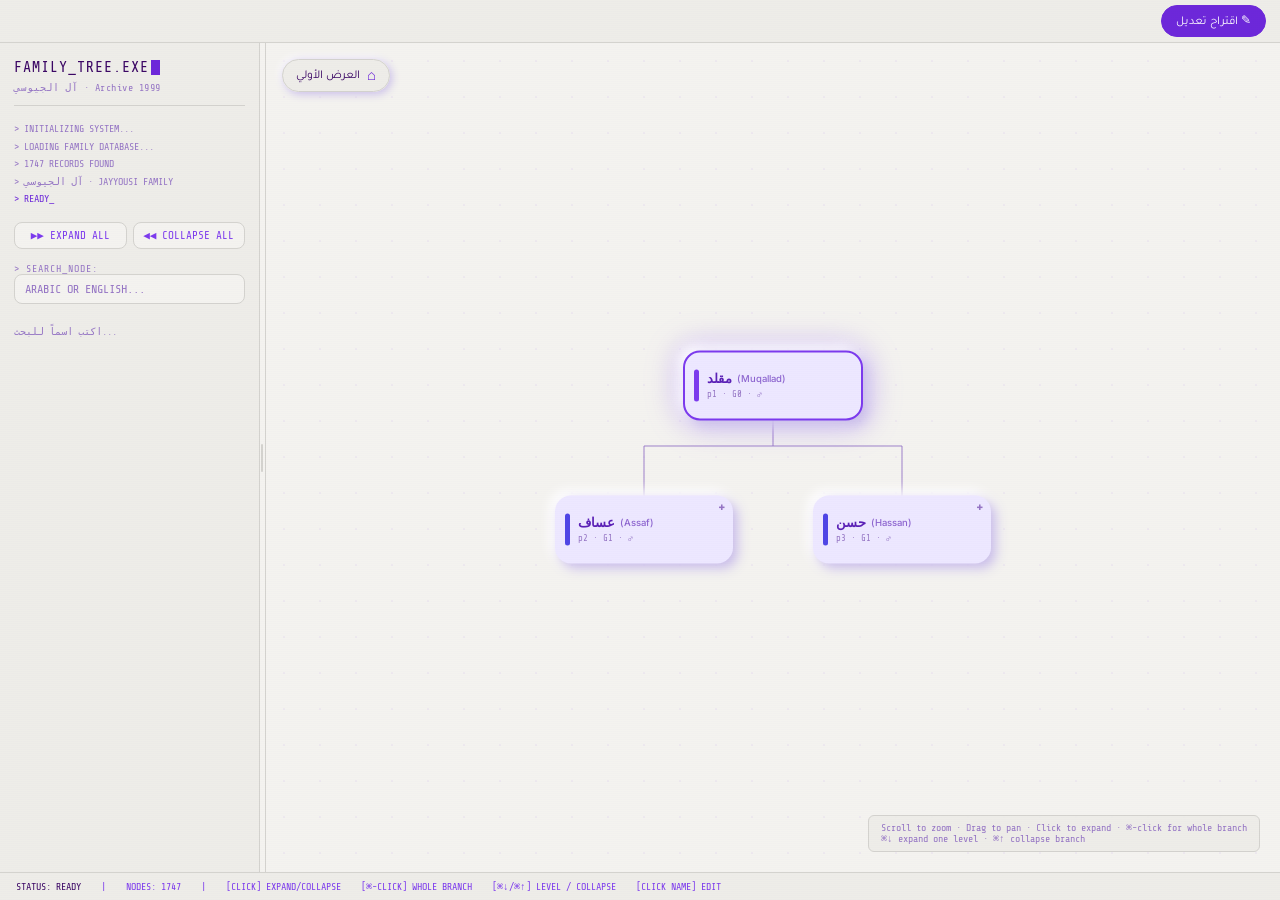
==== index.html @ 9cf98ed7 "proposals reviewer review" ====
<!DOCTYPE html>
<html lang="ar" dir="rtl">
<head>
  <meta charset="UTF-8" />
  <meta name="viewport" content="width=device-width, initial-scale=1.0" />
  <title>شجرة العائلة · آل الجيوسي</title>
  <link rel="preconnect" href="https://fonts.googleapis.com" />
  <link rel="preconnect" href="https://fonts.gstatic.com" crossorigin />
  <link href="https://fonts.googleapis.com/css2?family=Share+Tech+Mono&family=Inter:wght@400;500;600&family=Tajawal:wght@400;500;700&display=swap" rel="stylesheet" />

  <!-- PUBLIC VIEW. Ships the editing UI (edit.js) so visitors can suggest
       changes, but deliberately NOT github.js, auth.js, publish.js or the
       theme pickers. There is no credential on this page, so the worst a
       visitor can do to the published site is ask: edits live in their own
       browser and a proposal is a row in a review queue. Git is still the
       only way anything becomes real. -->
  <link rel="stylesheet" href="assets/css/tokens.css" />
  <link rel="stylesheet" href="assets/css/base.css" />
  <link rel="stylesheet" href="assets/css/propose.css" />
</head>
<body>
<div id="app">
    <div id="main-area">

      <!-- Sidebar -->
      <div id="sidebar">
        <div id="sidebar-header">
          <div id="sidebar-title">FAMILY_TREE.EXE<span class="blink-cursor"></span></div>
          <div id="sidebar-subtitle">آل الجيوسي · Archive 1999</div>
        </div>

        <div id="boot-seq">
          <div>&gt; INITIALIZING SYSTEM...</div>
          <div>&gt; LOADING FAMILY DATABASE...</div>
          <div>&gt; 1747 RECORDS FOUND</div>
          <div>&gt; آل الجيوسي · JAYYOUSI FAMILY</div>
          <div class="line-ready">&gt; READY_</div>
        </div>

        <div id="sidebar-actions">
          <button class="action-btn" id="btn-expand-all">▶▶ EXPAND ALL</button>
          <button class="action-btn" id="btn-collapse-all">◀◀ COLLAPSE ALL</button>
        </div>

        <div id="sidebar-search-section">
          <div id="search-label">&gt; SEARCH_NODE:</div>
          <input type="text" id="search-input" placeholder="ARABIC OR ENGLISH..." dir="auto" autocomplete="off" />
        </div>

        <div id="search-results">
          <div id="results-label">&gt; INDEX</div>
        </div>
      </div>

      <!-- Main Canvas -->
      <div id="canvas-container">
        <svg id="tree-svg"></svg>

        <!-- Floats on the canvas rather than living in #sidebar-actions,
             because on mobile the sidebar is a collapsed sheet and anything
             inside it needs two taps to reach. -->
        <button id="btn-reset-view" title="العودة إلى العرض الأولي · reset to the opening view">
          <span id="reset-glyph">⌂</span><span id="reset-label">العرض الأولي</span>
        </button>

        <div class="canvas-hint">Scroll to zoom · Drag to pan · Click to expand · ⌘-click for whole branch<br>⌘↓ expand one level · ⌘↑ collapse branch</div>
      </div>

    </div>

    <!-- Status bar. Everything from the 4th span on is pointer/keyboard advice
         and is hidden under the mobile breakpoint. -->
    <div id="status-bar">
      <span class="s-bright">STATUS: READY</span>
      <span>|</span>
      <span id="status-nodes">NODES: —</span>
      <span>|</span>
      <span>[CLICK] EXPAND/COLLAPSE</span>
      <span>[⌘-CLICK] WHOLE BRANCH</span>
      <span>[⌘↓/⌘↑] LEVEL / COLLAPSE</span>
      <span>[CLICK NAME] EDIT</span>
    </div>
  </div>

  <!-- Node Panel. The add button only exists in propose mode (CSS-hidden
       otherwise) — the page opens read-only. -->
  <div id="node-panel">
    <span id="panel-name"></span>
    <div id="panel-divider"></div>
    <button class="panel-btn propose-only" id="btn-add-relative">إضافة قريب</button>
    <button class="panel-btn propose-only" id="btn-delete-person">حذف ✕</button>
    <button class="panel-btn" id="btn-expand-level">مستوى واحد</button>
    <button class="panel-btn" id="btn-expand-subtree">توسيع الفرع</button>
    <button class="panel-btn" id="btn-close-panel" aria-label="إغلاق">✕</button>
  </div>

  <!-- Add Relative Modal. Shared with admin.html; here it only ever writes to
       this browser's own draft. -->
  <div id="modal-overlay">
    <div id="modal">
      <div id="modal-title">
        <span>إضافة قريب</span>
        <button id="btn-close-modal">✕</button>
      </div>

      <div class="modal-field">
        <label class="modal-label" for="modal-relation">العلاقة</label>
        <select id="modal-relation" class="modal-select">
          <option value="son">ابن</option>
          <option value="daughter">ابنة · عقدة نهائية</option>
          <option value="wife">زوجة · عقدة نهائية</option>
          <option value="father">أب</option>
        </select>
      </div>

      <div class="modal-field">
        <label class="modal-label" for="modal-name">الاسم</label>
        <input type="text" id="modal-name" class="modal-input" dir="auto" placeholder="أدخل الاسم / Enter name..." />
      </div>

      <div class="modal-field" id="modal-terminal-hint">
        البنت والزوجة عقدتان نهائيتان: لا يمكن إضافة أحد إليهما لاحقاً.
      </div>

      <!-- Gender follows from the relation, so there is nothing to pick. Kept in
           the DOM but hidden, so any code still querying it keeps working. -->
      <div class="modal-field" id="modal-gender-field" style="display:none">
        <label class="modal-label">الجنس</label>
        <div class="modal-radio-group">
          <label class="modal-radio-label">
            <input type="radio" name="modal-gender" value="male" checked />
            <span>ذكر</span>
          </label>
          <label class="modal-radio-label">
            <input type="radio" name="modal-gender" value="female" />
            <span>أنثى</span>
          </label>
        </div>
      </div>

      <button id="btn-save-relative">حفظ</button>
    </div>
  </div>

  <!-- Propose bar. The toggle is always visible; the rest appears with mode. -->
  <div id="propose-bar">
    <button id="propose-toggle">✎ اقتراح تعديل</button>
    <span class="propose-only" id="propose-who">من أنت؟</span>
    <span class="propose-only" id="propose-state"></span>
    <button class="propose-only pb-btn" id="btn-propose-undo" disabled>&#8630;</button>
    <button class="propose-only pb-btn" id="btn-propose-send" disabled>إرسال للمراجعة ↑</button>
    <span class="propose-only pb-note">تعديلاتك تظهر لك فقط حتى تُعتمد</span>
    <!-- Deliberately NOT .propose-only: checking where your suggestions stand
         should not require entering edit mode. Shown once anything was sent. -->
    <button id="btn-my-proposals" hidden>اقتراحاتي <span id="mine-badge"></span></button>
  </div>

  <!-- The proposer's own proposals: what was sent, where it stands, and a way to
       ask for one to be dropped. Withdrawing is a REQUEST — the table has no
       delete policy for the publishable key, so nothing here can remove a row. -->
  <div id="mine-drawer">
    <div id="mine-header">
      <span id="mine-title">اقتراحاتي</span>
      <button id="mine-refresh" class="mine-btn ghost">تحديث</button>
      <button id="mine-close" class="mine-btn ghost">✕</button>
    </div>
    <div id="mine-status"></div>
    <div id="mine-list"></div>
  </div>

  <!-- "Who are you?" — claims a node as this visitor's identity, so proposals
       carry a name. Honour system; see propose.js. -->
  <div id="who-modal-overlay">
    <div id="who-modal">
      <div id="who-title">من أنت في الشجرة؟</div>
      <div id="who-help">ابحث عن اسمك. اقتراحاتك سترسل باسمك.</div>
      <input type="text" id="who-search" dir="auto" placeholder="اسمك · your name" autocomplete="off" />
      <div id="who-results"></div>
      <button id="who-cancel" class="pb-btn ghost">لاحقاً</button>
    </div>
  </div>

  <!-- Send — review the batch and add a note before submitting. -->
  <div id="send-modal-overlay">
    <div id="send-modal">
      <div id="send-title">إرسال الاقتراح</div>
      <div id="send-from-row">من: <span id="send-from"></span></div>
      <div id="send-list"></div>
      <label class="modal-label" for="send-note">ملاحظة (اختياري)</label>
      <textarea id="send-note" rows="3" dir="auto"
        placeholder="مثال: والده هو محمود وليس حسن · or: فاطمة is a woman, not a man"></textarea>
      <div id="send-error"></div>
      <div id="send-actions">
        <button id="send-submit">إرسال</button>
        <button id="send-cancel" class="ghost">إلغاء</button>
      </div>
    </div>
  </div>

  <script src="assets/vendor/d3.min.js"></script>
  <script src="data/names.js"></script>
  <script src="data/family.js"></script>
  <script src="data/theme.js"></script>
  <script src="assets/js/theme.js"></script>
  <script src="assets/js/sidebar-resize.js"></script>

  <script src="assets/js/core/state.js"></script>
  <script src="assets/js/core/layout.js"></script>
  <script src="assets/js/core/links.js"></script>
  <script src="assets/js/core/render.js"></script>
  <script src="assets/js/core/interactions.js"></script>
  <script src="assets/js/core/search.js"></script>

  <script src="assets/js/supabase.js"></script>
  <script src="assets/js/proposal-status.js"></script>
  <script src="assets/js/changelog.js"></script>
  <script src="assets/js/edit.js"></script>
  <script src="assets/js/propose.js"></script>
  <script src="assets/js/propose-ui.js"></script>

  <script src="assets/js/viewer.js"></script>
</body>
</html>
---- assets/css/tokens.css ----
/* ============================================================================
   tokens.css — Design tokens. theme.js overwrites the themeable ones at runtime.
============================================================================ */

:root {
      --bg:              #f4f3ef;
      --node-bg:         #ede8ff;
      /* published-theme surface, overwritten at runtime by theme.js */
      --node-fill:       #ede8ff;
      --font-color:      #5b21b6;
      --line-color:      #9575c4;
      --marriage-color:  #b45309;
      --line-width:      1.5;
      --shadow-dark:     #c8bce8;
      --shadow-light:    #ffffff;
      --accent:          #6d28d9;
      --accent-mid:      #7c3aed;
      --accent-dim:      #9575c4;
      --accent-deep:     #3b0764;
      --sidebar-bg:      #eeede8;
      --sidebar-border:  #d4d3ce;
      --text-name:       #5b21b6;
      --modal-overlay:   rgba(59, 7, 100, 0.35);
      --mono:            'Share Tech Mono', 'Courier New', monospace;
      --sans:            'Inter', sans-serif;
      --arabic:          'Tajawal', sans-serif;
      --radius:          8px;
      --transition:      0.2s ease;
    }
---- assets/css/base.css ----
/* ============================================================================
   base.css — Shell, sidebar, canvas, panel, modal. Shared by both views.
============================================================================ */

*, *::before, *::after {
      box-sizing: border-box;
      margin: 0;
      padding: 0;
    }

:root {
      --bg:              #f4f3ef;
      --node-bg:         #ede8ff;
      --shadow-dark:     #c8bce8;
      --shadow-light:    #ffffff;
      --accent:          #6d28d9;
      --accent-mid:      #7c3aed;
      --accent-dim:      #9575c4;
      --accent-deep:     #3b0764;
      --sidebar-bg:      #eeede8;
      --sidebar-border:  #d4d3ce;
      --text-name:       #5b21b6;
      --modal-overlay:   rgba(59, 7, 100, 0.35);
      --mono:            'Share Tech Mono', 'Courier New', monospace;
      --sans:            'Inter', sans-serif;
      --arabic:          'Tajawal', sans-serif;
      --radius:          8px;
      --transition:      0.2s ease;
    }

html, body {
      width: 100%;
      height: 100%;
      overflow: hidden;
      background: var(--bg);
      font-family: var(--mono);
    }

/* Subtle scanlines */
    body::before {
      content: '';
      position: fixed;
      inset: 0;
      background: repeating-linear-gradient(
        to bottom,
        transparent 0px,
        transparent 1px,
        rgba(109, 40, 217, 0.012) 1px,
        rgba(109, 40, 217, 0.012) 2px
      );
      pointer-events: none;
      z-index: 9999;
    }

/* ---- LAYOUT ---- */
    #app {
      display: flex;
      flex-direction: column;
      width: 100%;
      height: 100%;
      direction: ltr;
    }

#main-area {
      display: flex;
      flex: 1;
      overflow: hidden;
    }

/* ---- SIDEBAR ---- */
    #sidebar {
      /* Width is a variable so the drag handle (and a saved preference) can
         change it without touching layout rules. */
      width: var(--sidebar-w, 260px);
      min-width: 0;
      flex-shrink: 0;
      height: 100%;
      background: var(--sidebar-bg);
      border-right: 1px solid var(--sidebar-border);
      display: flex;
      flex-direction: column;
      padding: 16px 14px;
      gap: 14px;
      overflow-y: auto;
      z-index: 10;
    }

#sidebar-header {
      border-bottom: 1px solid var(--sidebar-border);
      padding-bottom: 12px;
    }

#sidebar-title {
      font-family: var(--mono);
      font-size: 15px;
      font-weight: 400;
      color: var(--accent-deep);
      letter-spacing: 1px;
      display: flex;
      align-items: center;
    }

.blink-cursor {
      display: inline-block;
      width: 9px;
      height: 15px;
      background: var(--accent);
      margin-left: 2px;
      vertical-align: middle;
      animation: blink 1s step-end infinite;
    }

@keyframes blink {
  0%, 100% { opacity: 1; }
  50%      { opacity: 0; }
}

#sidebar-subtitle {
      font-family: var(--mono);
      font-size: 10px;
      color: var(--accent-dim);
      margin-top: 6px;
      letter-spacing: 0.5px;
    }

/* Boot sequence */
    #boot-seq {
      font-size: 10px;
      color: var(--accent-dim);
      line-height: 1.75;
    }

#boot-seq .line-ready {
      color: var(--accent);
    }

/* ---- SIDEBAR ACTIONS ---- */
    #sidebar-actions {
      display: flex;
      gap: 6px;
    }

.action-btn {
      flex: 1;
      padding: 6px 8px;
      background: var(--bg);
      border: 1px solid var(--sidebar-border);
      border-radius: var(--radius);
      font-family: var(--mono);
      font-size: 11px;
      color: var(--accent-mid);
      cursor: pointer;
      transition: background var(--transition), color var(--transition);
      white-space: nowrap;
    }

.action-btn:hover {
      background: var(--node-bg);
      color: var(--accent-deep);
    }

.action-btn:active {
      transform: translateY(1px);
    }

#search-label {
      font-size: 10px;
      color: var(--accent-dim);
      letter-spacing: 1px;
    }

#search-input {
      width: 100%;
      padding: 7px 10px;
      background: var(--bg);
      border: 1px solid var(--sidebar-border);
      border-radius: var(--radius);
      font-family: var(--mono);
      font-size: 12px;
      color: var(--accent-deep);
      outline: none;
      caret-color: var(--accent);
      transition: border-color var(--transition), box-shadow var(--transition);
    }

#search-input:focus {
      border-color: var(--accent);
      box-shadow: 0 0 0 3px rgba(109, 40, 217, 0.15);
    }

#search-input::placeholder {
      color: var(--accent-dim);
    }

/* Search results / member list */
    #search-results {
      flex: 1;
      overflow-y: auto;
    }

#search-results::-webkit-scrollbar { width: 3px; }

#search-results::-webkit-scrollbar-track { background: transparent; }

#search-results::-webkit-scrollbar-thumb { background: var(--sidebar-border); border-radius: 2px; }

#results-label {
      font-size: 10px;
      color: var(--accent-dim);
      letter-spacing: 1px;
      margin-bottom: 6px;
    }

.search-result-item {
      padding: 4px 2px;
      font-family: var(--mono);
      font-size: 11px;
      color: var(--accent-mid);
      cursor: pointer;
      display: flex;
      flex-direction: column;
      gap: 1px;
      transition: color var(--transition);
    }

.result-main {
      display: flex;
      align-items: center;
      gap: 6px;
    }

/* Ancestor chain, only rendered when a name is ambiguous among the hits. */
    .result-chain {
      margin-left: 38px;
      font-size: 9.5px;
      line-height: 1.35;
      color: var(--accent-dim);
      direction: ltr;
      unicode-bidi: isolate;
      overflow-wrap: anywhere;
    }

.search-result-item:hover .result-chain {
      color: var(--accent-mid);
    }

.search-result-item:hover {
      color: var(--accent-deep);
    }

.result-gen {
      font-size: 10px;
      color: var(--accent-dim);
      width: 32px;
      flex-shrink: 0;
    }

.result-dot {
      display: none;
    }

.search-empty {
      font-family: var(--mono);
      font-size: 10px;
      color: var(--accent-dim);
      padding: 8px 0;
    }

/* ---- CANVAS ---- */
    #canvas-container {
      flex: 1;
      height: 100%;
      position: relative;
      overflow: hidden;
      background: var(--bg);
    }

/* Dot grid overlay */
    #canvas-container::after {
      content: '';
      position: absolute;
      inset: 0;
      background-image: radial-gradient(rgba(109, 40, 217, 0.05) 1px, transparent 1px);
      background-size: 36px 36px;
      pointer-events: none;
      z-index: 0;
    }

#tree-svg {
      width: 100%;
      height: 100%;
      cursor: grab;
      position: relative;
      z-index: 1;
    }

#tree-svg:active {
      cursor: grabbing;
    }

/* ---- SVG NODE STYLES ---- */
    .node-group {
      cursor: pointer;
    }

.node-rect {
      filter:
        drop-shadow(5px 5px 6px #c8bce8)
        drop-shadow(-5px -5px 6px #ffffff);
      transition: filter 0.2s ease;
    }

.node-group:hover .node-rect {
      filter:
        drop-shadow(5px 5px 6px #c8bce8)
        drop-shadow(-5px -5px 6px #ffffff)
        drop-shadow(0 0 10px rgba(139, 92, 246, 0.3));
    }

.node-text {
      pointer-events: all;
      cursor: text;
      font-family: var(--sans);
      font-size: 13px;
      font-weight: 600;
      fill: #5b21b6;
      text-anchor: start;
      dominant-baseline: middle;
      /* LTR box with each script isolated, so the Arabic name and the English
         gloss keep a fixed left-to-right order instead of the bidi algorithm
         reordering them based on the first strong character. */
      direction: ltr;
      unicode-bidi: isolate;
    }

.node-text-ar {
      unicode-bidi: isolate;
    }

.node-text-en {
      unicode-bidi: isolate;
      font-size: 9.5px;
      font-weight: 500;
      fill-opacity: 0.66;
    }

.result-en {
      font-size: 10px;
      opacity: 0.6;
      unicode-bidi: isolate;
    }

.node-gender-icon {
      pointer-events: none;
      font-size: 11px;
      fill: rgba(109, 40, 217, 0.4);
      text-anchor: middle;
    }

.expand-indicator {
      pointer-events: none;
    }

.link-line {
      fill: none;
      stroke-width: 1.5;
      opacity: 0.65;
    }

/* Logged-in user ring */
    .node-logged-in .node-rect {
      stroke: #7c3aed !important;
      stroke-width: 2px !important;
      filter:
        drop-shadow(5px 5px 6px #c8bce8)
        drop-shadow(-5px -5px 6px #ffffff)
        drop-shadow(0 0 14px rgba(139, 92, 246, 0.4)) !important;
    }

@keyframes pulse-highlight {
  0%   { stroke: #7c3aed; stroke-width: 2px; filter: drop-shadow(0 0 8px rgba(139,92,246,0.6)); }
  50%  { stroke: #a78bfa; stroke-width: 3px; filter: drop-shadow(0 0 16px rgba(139,92,246,0.8)); }
  100% { stroke: #7c3aed; stroke-width: 2px; filter: drop-shadow(0 0 8px rgba(139,92,246,0.6)); }
}

.node-highlighted .node-rect {
      animation: pulse-highlight 1s ease-in-out 3;
    }

/* Ancestor path highlight — amber glow */
    .node-on-path .node-rect {
      stroke: #f59e0b !important;
      stroke-width: 2px !important;
      filter:
        drop-shadow(5px 5px 6px #c8bce8)
        drop-shadow(-5px -5px 6px #ffffff)
        drop-shadow(0 0 12px rgba(245, 158, 11, 0.45)) !important;
    }

/* Selected node — brighter amber, stronger glow */
    .node-selected .node-rect {
      stroke: #f59e0b !important;
      stroke-width: 2.5px !important;
      filter:
        drop-shadow(5px 5px 6px #c8bce8)
        drop-shadow(-5px -5px 6px #ffffff)
        drop-shadow(0 0 20px rgba(245, 158, 11, 0.7)) !important;
    }

/* ---- NODE PANEL ---- */
    #node-panel {
      position: fixed;
      bottom: 24px;
      left: 50%;
      transform: translateX(-50%) translateY(100px);
      background: var(--sidebar-bg);
      color: var(--accent-deep);
      border: 1px solid var(--sidebar-border);
      border-radius: 14px;
      padding: 12px 18px;
      display: flex;
      align-items: center;
      gap: 12px;
      box-shadow: 5px 5px 12px var(--shadow-dark), -5px -5px 12px var(--shadow-light);
      z-index: 100;
      transition: transform 0.3s cubic-bezier(0.34, 1.56, 0.64, 1), opacity 0.3s ease;
      opacity: 0;
      pointer-events: none;
      direction: rtl;
    }

#node-panel.visible {
      transform: translateX(-50%) translateY(0);
      opacity: 1;
      pointer-events: all;
    }

#panel-name {
      font-family: var(--sans);
      font-size: 14px;
      font-weight: 600;
      color: var(--accent-deep);
      min-width: 80px;
    }

#panel-divider {
      width: 1px;
      height: 24px;
      background: var(--sidebar-border);
    }

.panel-btn {
      padding: 7px 14px;
      border-radius: var(--radius);
      border: 1px solid var(--sidebar-border);
      cursor: pointer;
      font-family: var(--arabic);
      font-size: 13px;
      font-weight: 500;
      transition: background var(--transition), transform var(--transition);
      white-space: nowrap;
      background: var(--bg);
      color: var(--accent-deep);
    }

.panel-btn:hover { transform: translateY(-1px); background: var(--node-bg); }

.panel-btn:active { transform: translateY(0); }

#btn-add-relative {
      background: var(--accent);
      color: #fff;
      border-color: var(--accent);
    }

#btn-add-relative:hover:not(:disabled) { background: var(--accent-mid); }

#btn-close-panel {
      background: transparent;
      color: var(--accent-dim);
      padding: 5px 9px;
      font-size: 16px;
      line-height: 1;
      border-color: transparent;
    }

#btn-close-panel:hover { color: var(--accent-deep); }

/* Terminal nodes (women) cannot be extended, so the action is disabled
       rather than hidden — hiding it makes the panel jump around. */
    .panel-btn:disabled {
      opacity: 0.4;
      cursor: not-allowed;
    }

.panel-btn:disabled:hover {
      transform: none;
      /* Was var(--accent-dim) — MORE saturated than the resting --bg, so a tap
         on a disabled button (عقدة نهائية on a woman is the common case) left it
         stuck mid-purple on touch. This rule is (0,3,0) and outranks the
         @media (hover:none) guard at (0,2,0), so the guard could not undo it. */
      background: var(--bg);
    }

#modal-terminal-hint {
      font-family: var(--arabic);
      font-size: 11.5px;
      line-height: 1.7;
      color: var(--accent-dim);
      background: var(--node-bg);
      border: 1px solid var(--sidebar-border);
      border-radius: var(--radius);
      padding: 7px 10px;
    }

/* ---- MODAL ---- */
    #modal-overlay {
      position: fixed;
      inset: 0;
      background: var(--modal-overlay);
      backdrop-filter: blur(4px);
      -webkit-backdrop-filter: blur(4px);
      /* Above #propose-bar and #publish-bar, both z-index 300. At 200 they
         painted over the scrim and stayed clickable, so a visitor could hit
         "send for review" and an admin every publish/commit/discard control
         while this dialog was open. The who/send/token overlays are already
         400; only this shared one was missed. Raising a child would not work —
         backdrop-filter makes this an atomic stacking context. */
      z-index: 400;
      display: flex;
      align-items: center;
      justify-content: center;
      opacity: 0;
      pointer-events: none;
      transition: opacity 0.25s ease;
    }

#modal-overlay.visible {
      opacity: 1;
      pointer-events: all;
    }

#modal {
      background: var(--bg);
      border: 1px solid var(--sidebar-border);
      border-radius: 18px;
      padding: 28px 32px;
      width: 360px;
      max-width: 90vw;
      box-shadow: 8px 8px 20px var(--shadow-dark), -8px -8px 20px var(--shadow-light);
      direction: rtl;
      transform: scale(0.9) translateY(20px);
      transition: transform 0.3s cubic-bezier(0.34, 1.56, 0.64, 1);
    }

#modal-overlay.visible #modal {
      transform: scale(1) translateY(0);
    }

#modal-title {
      font-family: var(--arabic);
      font-size: 17px;
      font-weight: 700;
      color: var(--accent-deep);
      margin-bottom: 20px;
      display: flex;
      align-items: center;
      justify-content: space-between;
    }

#btn-close-modal {
      background: none;
      border: none;
      cursor: pointer;
      color: var(--accent-dim);
      font-size: 18px;
      line-height: 1;
      padding: 4px;
      transition: color var(--transition);
    }

#btn-close-modal:hover { color: var(--accent-deep); }

.modal-field { margin-bottom: 16px; }

.modal-label {
      display: block;
      font-family: var(--arabic);
      font-size: 13px;
      font-weight: 500;
      color: var(--accent-mid);
      margin-bottom: 6px;
    }

.modal-input, .modal-select {
      width: 100%;
      padding: 10px 14px;
      border: 1.5px solid var(--sidebar-border);
      border-radius: var(--radius);
      font-family: var(--arabic);
      font-size: 14px;
      color: var(--accent-deep);
      outline: none;
      background: var(--node-bg);
      direction: rtl;
      transition: border-color var(--transition), box-shadow var(--transition);
    }

.modal-input:focus, .modal-select:focus {
      border-color: var(--accent);
      box-shadow: 0 0 0 3px rgba(109, 40, 217, 0.15);
      background: #fff;
    }

.modal-radio-group {
      display: flex;
      gap: 16px;
    }

.modal-radio-label {
      display: flex;
      align-items: center;
      gap: 8px;
      font-family: var(--arabic);
      font-size: 14px;
      color: var(--accent-deep);
      cursor: pointer;
    }

.modal-radio-label input[type="radio"] {
      accent-color: var(--accent);
      width: 16px;
      height: 16px;
    }

#btn-save-relative {
      width: 100%;
      padding: 12px;
      background: var(--accent);
      color: #fff;
      border: none;
      border-radius: var(--radius);
      font-family: var(--arabic);
      font-size: 15px;
      font-weight: 600;
      cursor: pointer;
      transition: background var(--transition), transform var(--transition);
      margin-top: 8px;
    }

#btn-save-relative:hover { background: var(--accent-mid); transform: translateY(-1px); }

#btn-save-relative:active { transform: translateY(0); }

/* ---- INLINE NAME EDITOR ---- */
    #inline-name-editor {
      position: absolute;
      background: #fff;
      color: var(--accent-deep);
      border: 2px solid var(--accent);
      border-radius: 10px;
      font-family: var(--sans);
      font-size: 13px;
      font-weight: 600;
      text-align: center;
      outline: none;
      padding: 0 8px;
      box-sizing: border-box;
      z-index: 50;
      box-shadow: 0 0 0 3px rgba(109, 40, 217, 0.2);
    }

/* ---- RESET VIEW BUTTON ----
   Top-left of the canvas: clear of .canvas-hint (bottom-right), the node panel
   (bottom-centre) and admin's pickers (right edge and bottom-centre). */
#btn-reset-view {
      position: absolute;
      top: 16px;
      left: 16px;
      z-index: 6;
      display: flex;
      align-items: center;
      gap: 7px;
      padding: 8px 13px;
      background: rgba(238, 237, 232, 0.94);
      border: 1px solid var(--sidebar-border);
      border-radius: 20px;
      font-family: var(--arabic);
      font-size: 12px;
      color: var(--accent-deep);
      cursor: pointer;
      box-shadow: 2px 2px 8px var(--shadow-dark), -2px -2px 8px var(--shadow-light);
      transition: background var(--transition), transform var(--transition);
      direction: rtl;
    }

#btn-reset-view:hover {
      background: var(--node-bg);
      transform: translateY(-1px);
    }

#btn-reset-view:active { transform: translateY(0); }

#reset-glyph {
      font-family: var(--mono);
      font-size: 15px;
      line-height: 1;
      color: var(--accent);
    }

/* ---- CANVAS HINT ---- */
    .canvas-hint {
      position: absolute;
      bottom: 20px;
      right: 20px;
      background: rgba(238, 237, 232, 0.9);
      color: var(--accent-dim);
      padding: 6px 12px;
      border-radius: 6px;
      font-family: var(--mono);
      font-size: 10px;
      pointer-events: none;
      direction: ltr;
      border: 1px solid var(--sidebar-border);
      z-index: 5;
    }

/* ---- STATUS BAR ---- */
    #status-bar {
      height: 28px;
      background: var(--sidebar-bg);
      border-top: 1px solid var(--sidebar-border);
      display: flex;
      align-items: center;
      padding: 0 16px;
      gap: 20px;
      font-family: var(--mono);
      font-size: 10px;
      color: var(--accent-mid);
      flex-shrink: 0;
    }

#status-bar .s-bright { color: var(--accent-deep); }

/* ---- RESPONSIVE ----
   The previous rule collapsed the sidebar to a 56px rail. That looked like an
   icon strip but wasn't: 56px minus 28px padding leaves 28px, two flex:1
   buttons with a 6px gap get 11px each, and each carries 18px of padding and
   border — so no glyph rendered at all, and the blank left rectangle still
   fired EXPAND ALL over 1,746 people. Search was hidden outright, which on a
   1,746-person tree (165 of them named محمد) removed the only way to find
   anyone.

   Instead the sidebar becomes a bottom sheet: a 48px grab bar always visible,
   swiping/tapping it up reveals search and results at full width. */
@media (max-width: 640px) {
  #sidebar {
    position: fixed;
    /* Docked ABOVE the 28px status bar, not over it.
       Both wanted the bottom 28px, and no z-index order satisfies both: lifting
       the status bar (its own fix) hid the grab handle's label and cut its hit
       area from 48px to 20px, below the 44px minimum this file enforces
       everywhere else — and a swipe starting there targeted the bar, so
       touchstart never reached the sheet. Giving the sheet its own 28px offset
       means neither has to win. */
    inset: auto 0 28px 0;
    width: 100% !important;
    min-width: 0 !important;
    height: 62vh;
    /* Only the grab bar peeks above the fold until the sheet is opened. */
    transform: translateY(calc(100% - var(--sheet-peek)));
    transition: transform 0.28s cubic-bezier(0.32, 0.72, 0, 1);
    z-index: 150;
    border-right: none;
    border-top: 1px solid var(--sidebar-border);
    border-radius: 16px 16px 0 0;
    box-shadow: 0 -6px 24px rgba(59, 7, 100, 0.13);
    padding: 0 14px calc(14px + env(safe-area-inset-bottom));
    gap: 10px;
  }

  #sidebar.sheet-open { transform: translateY(0); }

  /* Chrome that costs vertical space and says nothing a phone user needs. */
  #sidebar-header, #boot-seq { display: none; }

  /* The point of the exercise: these stay. */
  #sidebar-search-section, #search-results { display: block; }

  /* 16px is the threshold below which iOS Safari force-zooms the viewport on
     focus and never zooms back out. Everything else here is touch sizing. */
  #search-input { font-size: 16px; padding: 11px 12px; }
  #results-label { font-size: 11px; margin-bottom: 8px; }
  .search-result-item { padding: 11px 6px; font-size: 13px; min-height: 44px; }
  .result-chain { font-size: 11px; margin-left: 34px; }
  .result-gen { font-size: 11px; width: 38px; }

  #sidebar-actions { gap: 8px; flex-wrap: nowrap; }
  .action-btn { padding: 12px 8px; font-size: 12px; min-height: 44px; }

  #sidebar-resizer { display: none; }

  /* The canvas keeps the full width now; the sheet floats over it. */
  #canvas-container { width: 100%; }

  /* Desktop pointer instructions on a device with no wheel, no drag cursor
     and no ⌘ key. The status bar keeps only the node count.
     :not(.admin-trigger) because [ADMIN] is the 9th span and this rule hid it —
     showAdminModal has no other caller, so admin.html could not be logged into
     on a phone at all. */
  .canvas-hint { display: none; }
  #status-bar { font-size: 11px; gap: 12px; padding: 0 12px; }
  #status-bar span:nth-child(n+4):not(.admin-trigger) { display: none; }

  /* No position or z-index needed: #sidebar is docked 28px up (see its rule
     above), so the bar's own 28px band is nobody else's. Lifting it instead was
     tried and traded the covered bar for a 20px-tall sheet handle. */

  /* 13px force-zooms iOS Safari on focus and never zooms back, and this is the
     primary mobile rename path — edit.js creates it and calls focus()+select().
     Also lifted above #node-panel (100), which sits over the tapped node on a
     phone, so the editor was appearing behind the panel that opened it. */
  #inline-name-editor { font-size: 16px; z-index: 210; }

  /* Reset stays reachable, but as a 44px circular glyph — the label costs
     width that a 375px canvas does not have. */
  #btn-reset-view {
    top: calc(12px + env(safe-area-inset-top));
    left: 12px;
    width: 44px;
    height: 44px;
    padding: 0;
    justify-content: center;
    border-radius: 50%;
  }
  #reset-label { display: none; }
  #reset-glyph { font-size: 19px; }

  /* The panel's base z-index (100) is below the sheet's (150), so an open
     sheet would bury its buttons — including admin's add-relative. Rather
     than float the panel over the search results it would obscure, hide it
     while the sheet is open: the node it describes is behind the sheet
     anyway, and picking a result closes the sheet and brings it back. */
  #node-panel {
    /* Clears the sheet, which itself now sits 28px up for the status bar. */
    bottom: calc(var(--sheet-peek) + 28px + 12px + env(safe-area-inset-bottom));
    max-width: calc(100vw - 20px);
    flex-wrap: wrap;
    justify-content: center;
    row-gap: 8px;
    padding: 10px 14px;
  }
  body.sheet-is-open #node-panel {
    opacity: 0;
    pointer-events: none;
    transform: translateX(-50%) translateY(20px);
  }
  #panel-name { font-size: 15px; min-width: 0; flex: 1 1 100%; text-align: center; }
  #panel-divider { display: none; }
  .panel-btn { padding: 11px 16px; font-size: 14px; min-height: 44px; }
  #btn-close-panel { padding: 9px 13px; min-height: 44px; }

  /* A 360px card on a 375px screen, and in landscape it exceeds the viewport
     with no way to scroll to the save button (body is overflow:hidden). */
  #modal-overlay { align-items: flex-end; }
  #modal {
    width: 100%;
    max-width: 100%;
    border-radius: 18px 18px 0 0;
    padding: 22px 20px calc(22px + env(safe-area-inset-bottom));
    max-height: 88vh;
    overflow-y: auto;
  }
  .modal-input, .modal-select { font-size: 16px; padding: 11px 12px; }
  #btn-save-relative { min-height: 48px; font-size: 16px; }
  #btn-close-modal { min-width: 44px; min-height: 44px; }
}

/* ---- MOBILE SHEET GRAB BAR ----
   Injected by sidebar-resize.js only under the breakpoint, so the desktop DOM
   is unchanged. --sheet-peek is how much of the sheet stays on screen. */
:root { --sheet-peek: 48px; }

#sheet-handle { display: none; }

@media (max-width: 640px) {
  #sheet-handle {
    display: flex;
    align-items: center;
    justify-content: center;
    gap: 8px;
    height: var(--sheet-peek);
    min-height: var(--sheet-peek);
    flex-shrink: 0;
    margin: 0 -14px;
    padding: 0 14px;
    border-bottom: 1px solid transparent;
    font-family: var(--mono);
    font-size: 12px;
    color: var(--accent-mid);
    cursor: pointer;
    user-select: none;
    -webkit-tap-highlight-color: transparent;
  }
  #sidebar.sheet-open #sheet-handle { border-bottom-color: var(--sidebar-border); }
  #sheet-grip {
    width: 34px; height: 4px; border-radius: 2px;
    background: var(--sidebar-border);
  }
  #sheet-label { letter-spacing: 0.5px; }
}

/* ---- TOUCH / POINTER ----
   :hover on a touch screen sticks after the tap, leaving buttons stuck in
   their lifted state. Only apply the transform-based hovers to real pointers.  */
@media (hover: none) {
  .panel-btn:hover { transform: none; background: var(--bg); }
  .action-btn:hover { background: var(--bg); color: var(--accent-mid); }
  .search-result-item:hover { color: var(--accent-mid); }
}

/* d3.zoom binds its own touch handlers and preventDefaults them, but without
   this the browser can claim the gesture for page zoom/scroll first. */
#tree-svg { touch-action: none; }


/* ---- SIDEBAR RESIZER ----
   A thin drag handle on the sidebar's inner edge. The sidebar is on the left
   of an LTR flex row (#app forces direction: ltr so canvas maths stays LTR),
   so the handle sits on its right border. */
#sidebar-resizer {
  width: 6px;
  flex: 0 0 6px;
  cursor: col-resize;
  background: transparent;
  border-right: 1px solid var(--sidebar-border);
  transition: background 0.15s;
  z-index: 20;
  position: relative;
}
#sidebar-resizer::after {
  content: '';
  position: absolute;
  top: 50%; left: 1px;
  width: 2px; height: 28px;
  transform: translateY(-50%);
  border-radius: 1px;
  background: var(--sidebar-border);
}
#sidebar-resizer:hover,
#sidebar-resizer.dragging { background: rgba(109, 40, 217, 0.12); }
#sidebar-resizer:hover::after,
#sidebar-resizer.dragging::after { background: var(--accent); }

/* While dragging, stop the pointer selecting text or becoming an I-beam. */
body.resizing { cursor: col-resize; user-select: none; }
body.resizing #tree-svg { pointer-events: none; }

/* The sidebar's own children must not force it wider than the drag allows. */
#sidebar { overflow-x: hidden; }
#sidebar-actions { flex-wrap: wrap; }
.action-btn { min-width: 0; overflow: hidden; text-overflow: ellipsis; }

/* Armed state for the two-click delete confirm in the node panel. */
.panel-btn.danger {
      background: #7f1d1d !important;
      color: #fff !important;
      border-color: #7f1d1d !important;
      font-weight: 700;
    }
---- assets/css/propose.css ----
/* ============================================================================
   propose.css — propose mode in index.html. Not loaded by admin.html, which
   has its own publish bar.

   The page opens read-only: everything marked .propose-only is hidden until
   body.propose-mode is set, so a casual visitor sees exactly the tree they saw
   before and nothing suggesting they are expected to edit anything.
============================================================================ */

.propose-only { display: none !important; }
body.propose-mode .propose-only { display: inline-flex !important; }
body.propose-mode .pb-note { display: inline !important; }

/* ---- PROPOSE BAR ---- */
#propose-bar {
  position: fixed;
  top: 0; left: 0; right: 0;
  min-height: 34px;
  display: flex;
  align-items: center;
  gap: 10px;
  /* Inset on the TOP, not the bottom. It was on the bottom, which made the bar
     taller without moving its contents out from under a notch — the one thing
     the inset exists to do. Total height is 42px + inset either way, which is
     what #app's padding below is matched to. */
  padding: calc(5px + env(safe-area-inset-top)) 14px 5px;
  background: var(--sidebar-bg);
  border-bottom: 1px solid var(--sidebar-border);
  font-family: var(--mono);
  font-size: 10px;
  color: var(--accent-mid);
  z-index: 300;
  direction: rtl;
  flex-wrap: wrap;
  row-gap: 6px;
}

/* The tree sits below the bar.
   Padded ALWAYS, not just in propose mode: the toggle button is not
   .propose-only, so the bar is on screen from the first paint. Padding only
   under body.propose-mode left the bar overlaying the top of the canvas in the
   default read-only view, hiding #btn-reset-view at top:16px behind it.

   43px = the toggle's 32px min-height, the bar's 5px top and bottom padding,
   and its 1px border-bottom. The bar keeps one row in both modes on a wide
   screen, so one value covers both. */
#app { padding-top: calc(43px + env(safe-area-inset-top)); }

#propose-toggle {
  font-family: var(--arabic);
  font-size: 12px;
  padding: 6px 14px;
  min-height: 32px;
  border-radius: 16px;
  border: 1px solid var(--accent);
  background: var(--accent);
  color: #fff;
  cursor: pointer;
  transition: background var(--transition);
}
#propose-toggle:hover { background: var(--accent-mid); }
body.propose-mode #propose-toggle {
  background: var(--bg);
  color: var(--accent-deep);
  border-color: var(--sidebar-border);
}

#propose-who {
  font-family: var(--arabic);
  font-size: 12px;
  color: var(--accent-deep);
  background: var(--node-bg);
  border: 1px solid var(--sidebar-border);
  border-radius: 14px;
  padding: 5px 12px;
  min-height: 30px;
  align-items: center;
  cursor: pointer;
}
#propose-who:hover { border-color: var(--accent); }

#propose-state { letter-spacing: 1px; align-items: center; }
#propose-state.dirty { color: #b45309; font-weight: 700; }
#propose-state.sent  { color: #15803d; font-weight: 700; }

.pb-btn {
  font-family: var(--arabic);
  font-size: 12px;
  padding: 6px 12px;
  min-height: 32px;
  border-radius: 8px;
  border: 1px solid var(--sidebar-border);
  background: var(--bg);
  color: var(--accent-deep);
  cursor: pointer;
  align-items: center;
  justify-content: center;
}
.pb-btn:hover:not(:disabled) { background: var(--node-bg); }
.pb-btn:disabled { opacity: .4; cursor: not-allowed; }
.pb-btn.ghost { color: var(--accent-dim); }
#btn-propose-send {
  background: var(--accent); color: #fff; border-color: var(--accent); font-weight: 500;
}
#btn-propose-send:hover:not(:disabled) { background: var(--accent-mid); }
#btn-propose-send:disabled { background: var(--bg); color: var(--accent-dim); border-color: var(--sidebar-border); }

.pb-note {
  display: none;
  color: var(--accent-dim);
  font-family: var(--arabic);
  font-size: 11px;
  margin-right: auto;
}

/* ---- SHARED MODAL SHELL (who / send) ---- */
#who-modal-overlay, #send-modal-overlay {
  position: fixed;
  inset: 0;
  background: var(--modal-overlay);
  backdrop-filter: blur(4px);
  -webkit-backdrop-filter: blur(4px);
  z-index: 400;
  display: flex;
  align-items: center;
  justify-content: center;
  opacity: 0;
  pointer-events: none;
  transition: opacity 0.25s ease;
}
#who-modal-overlay.visible, #send-modal-overlay.visible { opacity: 1; pointer-events: all; }

#who-modal, #send-modal {
  background: var(--bg);
  border: 1px solid var(--sidebar-border);
  border-radius: 18px;
  padding: 22px 24px;
  width: 420px;
  max-width: calc(100vw - 32px);
  max-height: 85vh;
  overflow-y: auto;
  box-shadow: 8px 8px 20px var(--shadow-dark), -8px -8px 20px var(--shadow-light);
  direction: rtl;
  transform: scale(0.94) translateY(16px);
  transition: transform 0.3s cubic-bezier(0.34, 1.56, 0.64, 1);
}
#who-modal-overlay.visible #who-modal,
#send-modal-overlay.visible #send-modal { transform: scale(1) translateY(0); }

#who-title, #send-title {
  font-family: var(--arabic);
  font-size: 17px;
  font-weight: 700;
  color: var(--accent-deep);
}
#who-help {
  font-family: var(--arabic);
  font-size: 12px;
  line-height: 1.7;
  color: var(--accent-dim);
  margin: 6px 0 12px;
}

#who-search, #send-note {
  width: 100%;
  padding: 11px 13px;
  border: 1.5px solid var(--sidebar-border);
  border-radius: 10px;
  font-family: var(--arabic);
  /* 16px: below it iOS Safari force-zooms the viewport on focus. */
  font-size: 16px;
  color: var(--accent-deep);
  background: var(--node-bg);
  outline: none;
  transition: border-color 0.2s ease, box-shadow 0.2s ease;
}
#who-search:focus, #send-note:focus {
  border-color: var(--accent);
  box-shadow: 0 0 0 3px rgba(109, 40, 217, 0.15);
  background: #fff;
}
#send-note { margin: 6px 0 0; resize: vertical; }

/* ---- WHO RESULTS ---- */
#who-results {
  margin-top: 10px;
  max-height: 46vh;
  overflow-y: auto;
  display: flex;
  flex-direction: column;
  gap: 2px;
}
.who-hint {
  font-family: var(--arabic);
  font-size: 12px;
  color: var(--accent-dim);
  padding: 10px 4px;
}
.who-row {
  display: flex;
  flex-direction: column;
  align-items: flex-start;
  gap: 2px;
  width: 100%;
  /* 44px: below this a row is not reliably tappable on a phone. */
  min-height: 44px;
  padding: 8px 10px;
  border: 1px solid transparent;
  border-radius: 10px;
  background: transparent;
  cursor: pointer;
  text-align: right;
  transition: background var(--transition), border-color var(--transition);
}
.who-row:hover { background: var(--node-bg); border-color: var(--sidebar-border); }
.who-name {
  font-family: var(--arabic);
  font-size: 15px;
  color: var(--accent-deep);
}
/* The ancestor chain is the only thing separating the 165 people named محمد. */
.who-chain {
  font-family: var(--arabic);
  font-size: 11px;
  color: var(--accent-dim);
}

/* ---- SEND ---- */
#send-from-row {
  font-family: var(--arabic);
  font-size: 12px;
  color: var(--accent-dim);
  margin: 8px 0 10px;
}
#send-from { color: var(--accent-deep); font-weight: 500; }

#send-list {
  display: flex;
  flex-direction: column;
  gap: 4px;
  margin-bottom: 12px;
  max-height: 30vh;
  overflow-y: auto;
}
.send-item {
  font-family: var(--arabic);
  font-size: 13px;
  color: var(--accent-deep);
  background: var(--node-bg);
  border: 1px solid var(--sidebar-border);
  border-radius: 8px;
  padding: 8px 10px;
  direction: auto;
}

#send-error {
  font-family: var(--arabic);
  font-size: 12px;
  line-height: 1.6;
  color: #991b1b;
  min-height: 18px;
  margin: 8px 0 4px;
}

#send-actions { display: flex; gap: 8px; }
#send-actions button {
  flex: 1;
  padding: 12px 16px;
  min-height: 48px;
  border-radius: 10px;
  border: none;
  font-family: var(--arabic);
  font-size: 15px;
  cursor: pointer;
  background: var(--accent);
  color: #fff;
  transition: background 0.2s ease;
}
#send-actions button:hover:not(:disabled) { background: var(--accent-mid); }
#send-actions button:disabled { opacity: .5; cursor: not-allowed; }
#send-actions button.ghost {
  background: var(--bg);
  color: var(--accent-dim);
  border: 1px solid var(--sidebar-border);
  flex: 0 0 auto;
}

/* ---- MOBILE ---- */
@media (max-width: 640px) {
  #propose-bar { font-size: 11px; gap: 8px; }
  /* Read-only: just the toggle, still one row. */
  #app { padding-top: calc(46px + env(safe-area-inset-top)); }
  /* Propose mode adds the identity chip, status and two buttons, which wrap to
     a second row at this width. */
  body.propose-mode #app { padding-top: calc(84px + env(safe-area-inset-top)); }
  /* Must out-specify `body.propose-mode .pb-note` near the top of this file,
     which is (0,2,1) !important. A bare `.pb-note` at (0,1,0) lost that tie
     regardless of source order, so the note leaked onto a THIRD row at 375px —
     taking the bar to 103px against the 84px reserved below and covering the top
     of #btn-reset-view. */
  body.propose-mode .pb-note { display: none !important; }
  /* base.css adds env(safe-area-inset-top) to this button's own `top`, which was
     right when nothing above it reserved space. #app's padding now includes that
     inset, and the button is absolute inside the padded container — so keeping it
     would push the button down by the inset twice. */
  #btn-reset-view { top: 12px; }
  #who-modal, #send-modal {
    width: 100%;
    max-width: 100%;
    border-radius: 18px 18px 0 0;
    padding-bottom: calc(22px + env(safe-area-inset-bottom));
    max-height: 88vh;
  }
  #who-modal-overlay, #send-modal-overlay { align-items: flex-end; }
}

/* :hover sticks after a tap on a touch screen. */
@media (hover: none) {
  .who-row:hover { background: transparent; border-color: transparent; }
  .pb-btn:hover:not(:disabled) { background: var(--bg); }
}


/* ============================================================================
   MY PROPOSALS
   Mirrors the admin review drawer, deliberately: a proposer reading their own
   suggestions should recognise the same layout the reviewer sees.
============================================================================ */

/* Three looks, never two — '…' for "not checked" must not read like '✓'. */
#btn-my-proposals {
  font-family: var(--arabic); font-size: 12px;
  padding: 5px 10px; min-height: 30px;
  border: 1px solid var(--sidebar-border); border-radius: 8px;
  background: var(--bg); color: var(--accent-deep); cursor: pointer;
}
#btn-my-proposals.mine-pending { border-color: #b45309; color: #7c2d12; font-weight: 700; }
#btn-my-proposals.mine-unknown { border-style: dashed; }
#mine-badge {
  background: #b45309; color: #fff;
  border-radius: 9px; padding: 0 5px; margin-right: 4px;
  font-size: 9px; font-weight: 700;
}
#btn-my-proposals.mine-unknown #mine-badge { background: var(--accent-dim); }

#mine-drawer {
  position: fixed;
  /* Below the propose bar, which is fixed at the top and respects the notch. */
  top: calc(43px + env(safe-area-inset-top));
  bottom: 0; left: 0;
  width: 360px; max-width: 92vw;
  background: var(--sidebar-bg);
  border-right: 1px solid var(--sidebar-border);
  display: flex; flex-direction: column;
  transform: translateX(-102%);
  transition: transform .22s ease;
  z-index: 320;                     /* over the canvas, under the modals (400) */
}
#mine-drawer.open { transform: translateX(0); }

#mine-header {
  display: flex; align-items: center; gap: 8px;
  padding: 10px 14px;
  border-bottom: 1px solid var(--sidebar-border);
}
#mine-title { font-family: var(--arabic); font-size: 14px; font-weight: 700; margin-left: auto; }
#mine-status { font-family: var(--arabic); font-size: 12px; padding: 6px 14px; color: var(--accent-dim); }
#mine-status.err { color: #991b1b; }
#mine-status.ok  { color: #166534; }

#mine-list {
  flex: 1; overflow-y: auto;
  padding: 8px 14px 20px;
  display: flex; flex-direction: column; gap: 10px;
}
#mine-empty, .mine-empty {
  font-family: var(--arabic); font-size: 13px;
  color: var(--accent-dim); padding: 14px 2px;
}

.mine-card {
  background: var(--bg);
  border: 1px solid var(--sidebar-border);
  border-radius: 12px; padding: 10px 12px;
}
.mine-card.state-approved { opacity: .62; }
.mine-card.state-rejected { opacity: .62; }
.mine-card.withdrawn { border-style: dashed; }

.mine-head { display: flex; align-items: center; gap: 8px; margin-bottom: 6px; }
.mine-when { font-family: var(--mono); font-size: 10px; color: var(--accent-dim); }
.mine-tag  { font-family: var(--arabic); font-size: 10px; color: var(--accent-dim); margin-right: auto; }

.mine-op {
  font-family: var(--arabic); font-size: 13px; line-height: 1.7;
  color: var(--accent-deep); background: var(--node-bg);
  border-radius: 7px; padding: 5px 8px; margin-bottom: 3px;
}
.mine-note {
  font-family: var(--arabic); font-size: 12.5px; line-height: 1.7;
  color: #92400e; background: rgba(245, 158, 11, 0.10);
  border-right: 3px solid #f59e0b;
  border-radius: 6px; padding: 6px 9px; margin: 6px 0 2px;
}
/* A request, not an outcome — worded and styled so it does not read as done. */
.mine-withdrawn {
  font-family: var(--arabic); font-size: 12px; font-weight: 700;
  color: #92400e; margin: 6px 0 2px;
}

.mine-actions { display: flex; gap: 6px; margin-top: 8px; flex-wrap: wrap; }
.mine-btn {
  font-family: var(--arabic); font-size: 12px;
  padding: 7px 12px; min-height: 36px;      /* 36px is the floor used elsewhere */
  border: 1px solid var(--sidebar-border); border-radius: 8px;
  background: var(--bg); color: var(--accent-deep); cursor: pointer;
}
.mine-btn.ghost { background: transparent; }
.mine-btn:disabled { opacity: .5; cursor: default; }

/* Full width on a phone: a 360px drawer beside a 375px viewport leaves a sliver
   of canvas that is neither usable nor dismissable. */
@media (max-width: 640px) {
  #mine-drawer { width: 100%; max-width: 100%; }
  .mine-btn { min-height: 44px; }           /* touch target */
}
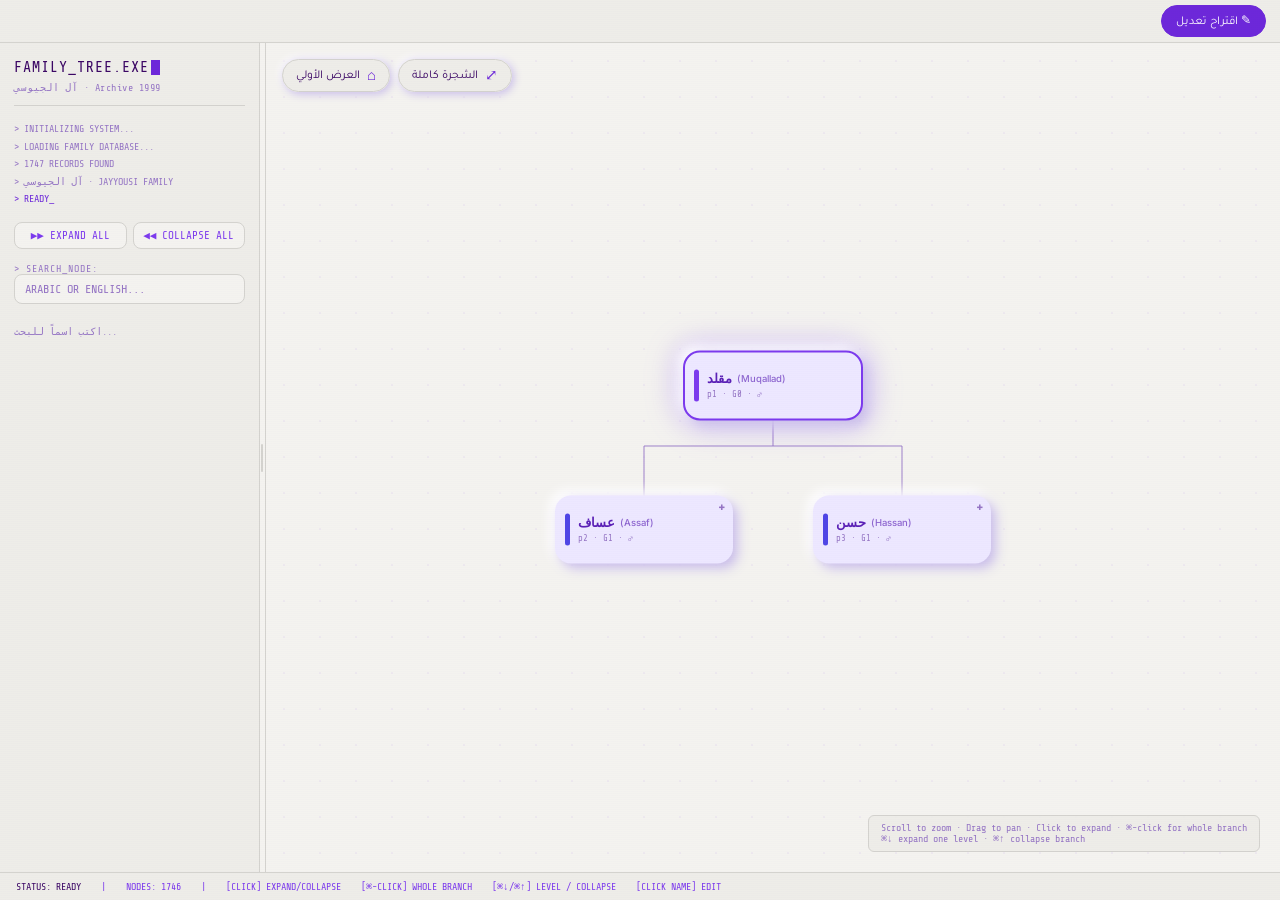
==== commit 7d3cedf6: "Add a full-tree button, and let a proposer clear finished proposals FULL TREE Setting a home node is" ====
--- a/index.html
+++ b/index.html
@@ -59,9 +59,20 @@
         <!-- Floats on the canvas rather than living in #sidebar-actions,
              because on mobile the sidebar is a collapsed sheet and anything
              inside it needs two taps to reach. -->
-        <button id="btn-reset-view" title="العودة إلى العرض الأولي · reset to the opening view">
-          <span id="reset-glyph">⌂</span><span id="reset-label">العرض الأولي</span>
-        </button>
+        <!-- Positioned as a PAIR: the offsets for this control are overridden in
+             three stylesheets (mobile circle, propose bar, admin bar), so the
+             wrapper carries the position and the buttons are plain flex children.
+             Duplicating four sets of offsets per button would rot immediately. -->
+        <div id="canvas-controls">
+          <button id="btn-reset-view" class="canvas-btn"
+                  title="العودة إلى العرض الأولي · reset to your opening view">
+            <span id="reset-glyph" class="canvas-glyph">⌂</span><span id="reset-label" class="canvas-label">العرض الأولي</span>
+          </button>
+          <button id="btn-full-tree" class="canvas-btn"
+                  title="إظهار الشجرة كاملة · expand every branch. 1,700+ nodes, so it can take a moment">
+            <span id="full-glyph" class="canvas-glyph">⤢</span><span id="full-label" class="canvas-label">الشجرة كاملة</span>
+          </button>
+        </div>
 
         <div class="canvas-hint">Scroll to zoom · Drag to pan · Click to expand · ⌘-click for whole branch<br>⌘↓ expand one level · ⌘↑ collapse branch</div>
       </div>
@@ -213,6 +224,7 @@
 
   <script src="assets/js/supabase.js"></script>
   <script src="assets/js/proposal-status.js"></script>
+  <script src="assets/js/opslog.js"></script>
   <script src="assets/js/changelog.js"></script>
   <script src="assets/js/edit.js"></script>
   <script src="assets/js/propose.js"></script>
--- a/assets/css/base.css
+++ b/assets/css/base.css
@@ -673,11 +673,19 @@
 /* ---- RESET VIEW BUTTON ----
    Top-left of the canvas: clear of .canvas-hint (bottom-right), the node panel
    (bottom-centre) and admin's pickers (right edge and bottom-centre). */
-#btn-reset-view {
+/* The wrapper owns the POSITION; the buttons own their looks. Three other rules
+   override these offsets (mobile, propose bar, admin bar) and they now move the
+   pair rather than one button. */
+#canvas-controls {
       position: absolute;
       top: 16px;
       left: 16px;
       z-index: 6;
+      display: flex;
+      gap: 8px;
+    }
+
+.canvas-btn {
       display: flex;
       align-items: center;
       gap: 7px;
@@ -694,14 +702,14 @@
       direction: rtl;
     }
 
-#btn-reset-view:hover {
+.canvas-btn:hover {
       background: var(--node-bg);
       transform: translateY(-1px);
     }
 
-#btn-reset-view:active { transform: translateY(0); }
-
-#reset-glyph {
+.canvas-btn:active { transform: translateY(0); }
+
+.canvas-glyph {
       font-family: var(--mono);
       font-size: 15px;
       line-height: 1;
@@ -824,17 +832,19 @@
 
   /* Reset stays reachable, but as a 44px circular glyph — the label costs
      width that a 375px canvas does not have. */
-  #btn-reset-view {
+  #canvas-controls {
     top: calc(12px + env(safe-area-inset-top));
     left: 12px;
+  }
+  .canvas-btn {
     width: 44px;
     height: 44px;
     padding: 0;
     justify-content: center;
     border-radius: 50%;
   }
-  #reset-label { display: none; }
-  #reset-glyph { font-size: 19px; }
+  .canvas-label { display: none; }
+  .canvas-glyph { font-size: 19px; }
 
   /* The panel's base z-index (100) is below the sheet's (150), so an open
      sheet would bury its buttons — including admin's add-relative. Rather
--- a/assets/css/propose.css
+++ b/assets/css/propose.css
@@ -39,7 +39,7 @@
    Padded ALWAYS, not just in propose mode: the toggle button is not
    .propose-only, so the bar is on screen from the first paint. Padding only
    under body.propose-mode left the bar overlaying the top of the canvas in the
-   default read-only view, hiding #btn-reset-view at top:16px behind it.
+   default read-only view, hiding #canvas-controls at top:16px behind it.
 
    43px = the toggle's 32px min-height, the bar's 5px top and bottom padding,
    and its 1px border-bottom. The bar keeps one row in both modes on a wide
@@ -297,13 +297,13 @@
      which is (0,2,1) !important. A bare `.pb-note` at (0,1,0) lost that tie
      regardless of source order, so the note leaked onto a THIRD row at 375px —
      taking the bar to 103px against the 84px reserved below and covering the top
-     of #btn-reset-view. */
+     of #canvas-controls. */
   body.propose-mode .pb-note { display: none !important; }
   /* base.css adds env(safe-area-inset-top) to this button's own `top`, which was
      right when nothing above it reserved space. #app's padding now includes that
      inset, and the button is absolute inside the padded container — so keeping it
      would push the button down by the inset twice. */
-  #btn-reset-view { top: 12px; }
+  #canvas-controls { top: 12px; }
   #who-modal, #send-modal {
     width: 100%;
     max-width: 100%;
@@ -424,3 +424,10 @@
   #mine-drawer { width: 100%; max-width: 100%; }
   .mine-btn { min-height: 44px; }           /* touch target */
 }
+
+/* The clear/restore pair at the top of اقتراحاتي. */
+.mine-tools {
+  display: flex; gap: 6px; flex-wrap: wrap;
+  padding-bottom: 4px;
+  border-bottom: 1px solid var(--sidebar-border);
+}
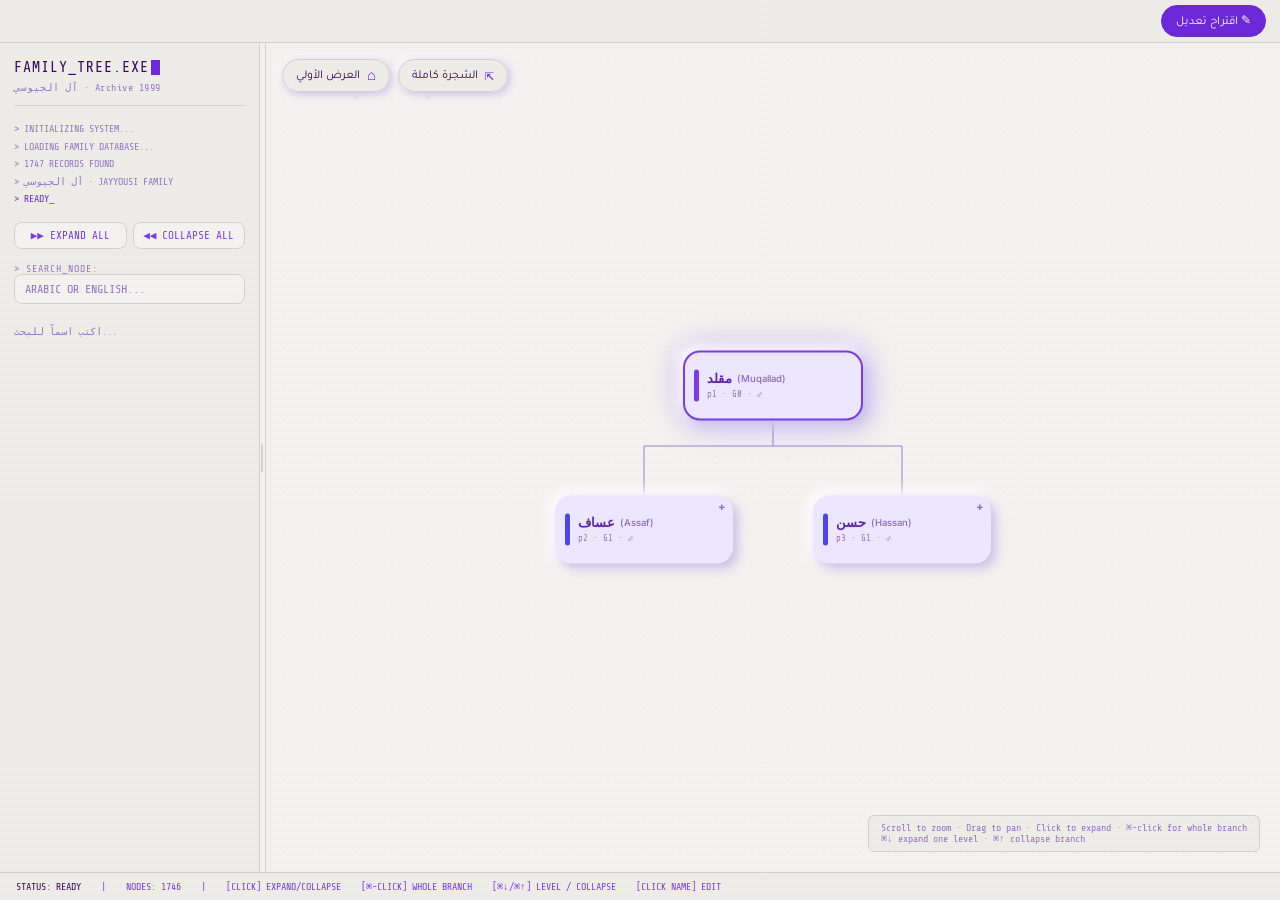
==== commit 91a103f4: "Show the full tree COLLAPSED, from the root ⇱ expanded every branch, which is a wall of ~1,700 boxes" ====
--- a/index.html
+++ b/index.html
@@ -69,8 +69,8 @@
             <span id="reset-glyph" class="canvas-glyph">⌂</span><span id="reset-label" class="canvas-label">العرض الأولي</span>
           </button>
           <button id="btn-full-tree" class="canvas-btn"
-                  title="إظهار الشجرة كاملة · expand every branch. 1,700+ nodes, so it can take a moment">
-            <span id="full-glyph" class="canvas-glyph">⤢</span><span id="full-label" class="canvas-label">الشجرة كاملة</span>
+                  title="الشجرة كاملة من الجذر · the whole family from the root, collapsed — drill down from there">
+            <span id="full-glyph" class="canvas-glyph">⇱</span><span id="full-label" class="canvas-label">الشجرة كاملة</span>
           </button>
         </div>
 
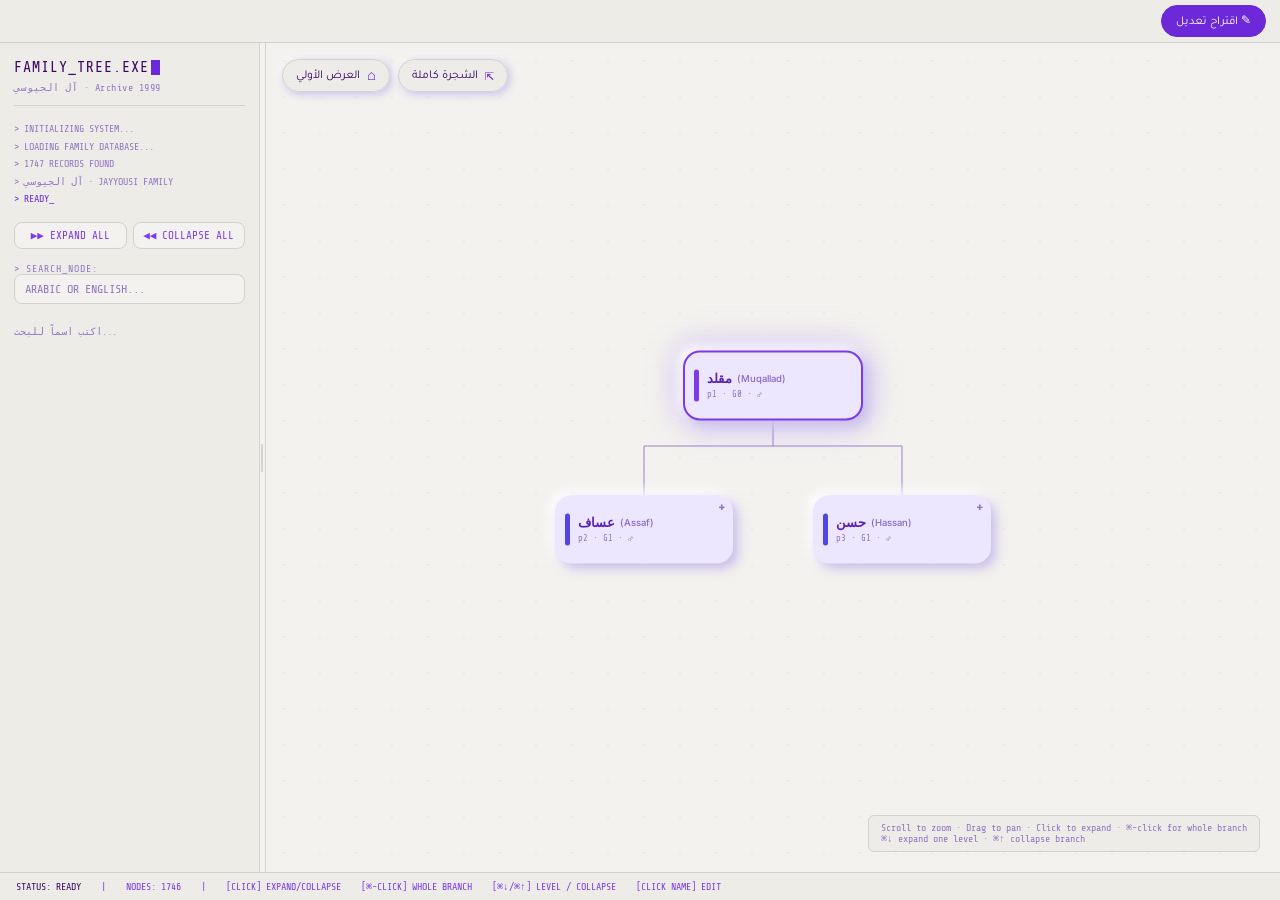
==== commit fedecf86: "Escape hatches, name the store, and mark unpublished people Items 1-3 of the design review. None of " ====
--- a/index.html
+++ b/index.html
@@ -160,6 +160,11 @@
     <span class="propose-only" id="propose-state"></span>
     <button class="propose-only pb-btn" id="btn-propose-undo" disabled>&#8630;</button>
     <button class="propose-only pb-btn" id="btn-propose-send" disabled>إرسال للمراجعة ↑</button>
+    <!-- NOT .propose-only: a stale local copy is exactly the state in which the
+         visitor is not in propose mode and needs a way out. The admin has had this
+         control since the start; the propose side had none, so the only remedy was
+         DevTools. -->
+    <button class="pb-btn" id="btn-propose-discard" hidden>تجاهل نسختي</button>
     <span class="propose-only pb-note">تعديلاتك تظهر لك فقط حتى تُعتمد</span>
     <!-- Deliberately NOT .propose-only: checking where your suggestions stand
          should not require entering edit mode. Shown once anything was sent. -->
--- a/assets/css/base.css
+++ b/assets/css/base.css
@@ -978,3 +978,16 @@
       border-color: #7f1d1d !important;
       font-weight: 700;
     }
+
+/* A person who exists ONLY in this browser — added or edited locally and not yet
+   published. In base.css, not admin.css, because the proposer needs this more than
+   the owner does: their whole suggestion is local until it is approved.
+
+   Dashed rather than dimmed. Dimming already means "collapsed" in this tree, and the
+   distinction being drawn is provenance, not activity. */
+.node-local .node-rect {
+  stroke: var(--accent-deep);
+  stroke-width: 1.5;
+  stroke-dasharray: 4 3;
+}
+.node-local .node-sub-text { font-style: italic; }
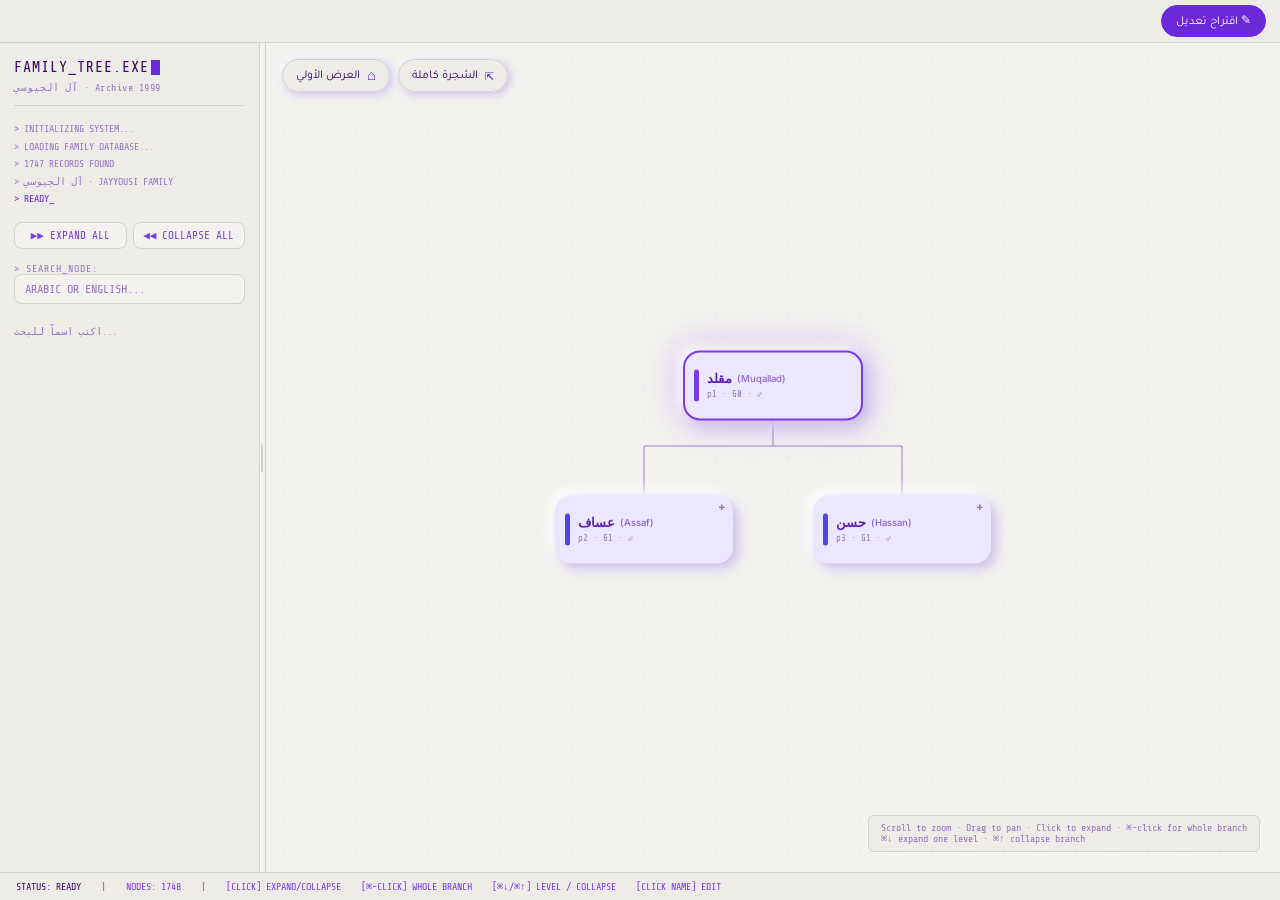
==== commit b6aa38c0: "Tell the user when the page is showing older data than published Root cause of three separate debugg" ====
--- a/index.html
+++ b/index.html
@@ -217,6 +217,7 @@
   <script src="data/names.js"></script>
   <script src="data/family.js"></script>
   <script src="data/theme.js"></script>
+  <div id="stale-data-banner" hidden></div>
   <script src="assets/js/theme.js"></script>
   <script src="assets/js/sidebar-resize.js"></script>
 
--- a/assets/css/base.css
+++ b/assets/css/base.css
@@ -991,3 +991,19 @@
   stroke-dasharray: 4 3;
 }
 .node-local .node-sub-text { font-style: italic; }
+
+/* Shown only when the loaded data is provably older than what is published. Amber,
+   like every other "this is not what you think it is" state in this UI, and across
+   the full width because a wrong tree is not a footnote. */
+#stale-data-banner {
+  position: fixed;
+  top: 0; left: 0; right: 0;
+  z-index: 500;                      /* above the modals (400): it explains them */
+  padding: calc(8px + env(safe-area-inset-top)) 14px 8px;
+  background: #b45309;
+  color: #fff;
+  font-family: var(--arabic);
+  font-size: 12.5px;
+  text-align: center;
+  direction: rtl;
+}
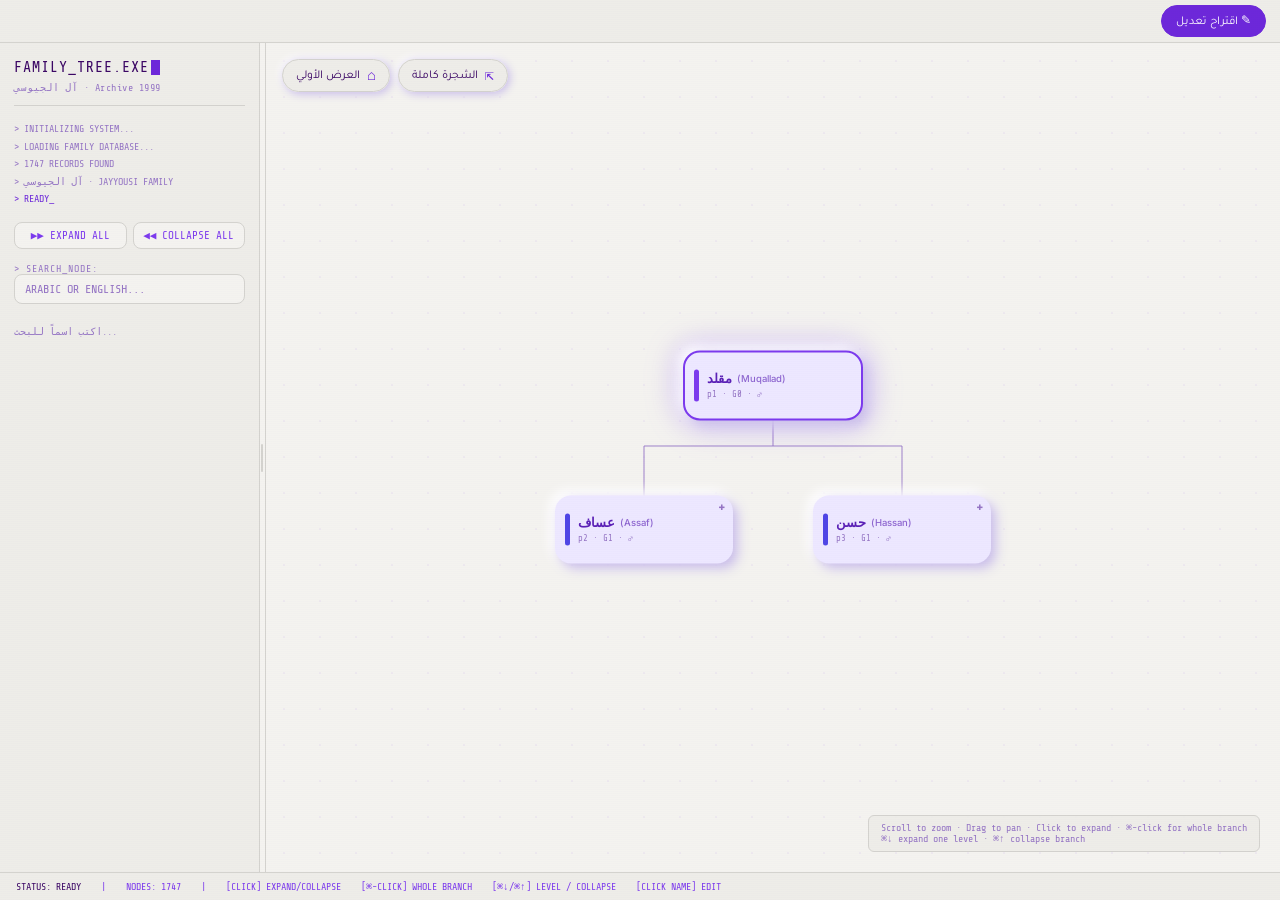
==== commit d0ef3dde: "Load family.js fresh on every publish, instead of serving it stale Root-cause fix for the recurring " ====
--- a/index.html
+++ b/index.html
@@ -215,7 +215,11 @@
 
   <script src="assets/vendor/d3.min.js"></script>
   <script src="data/names.js"></script>
-  <script src="data/family.js"></script>
+  <!-- Was <script src="data/family.js">. Now loaded via boot-family.js, which reads
+       the published.json stamp and fetches data/family.js?v=<stamp> so a commit is
+       actually seen instead of served stale for up to 10 min. init() awaits
+       window.FT_BOOT. See boot-family.js for the full reasoning. -->
+  <script src="assets/js/boot-family.js"></script>
   <script src="data/theme.js"></script>
   <div id="stale-data-banner" hidden></div>
   <script src="assets/js/theme.js"></script>
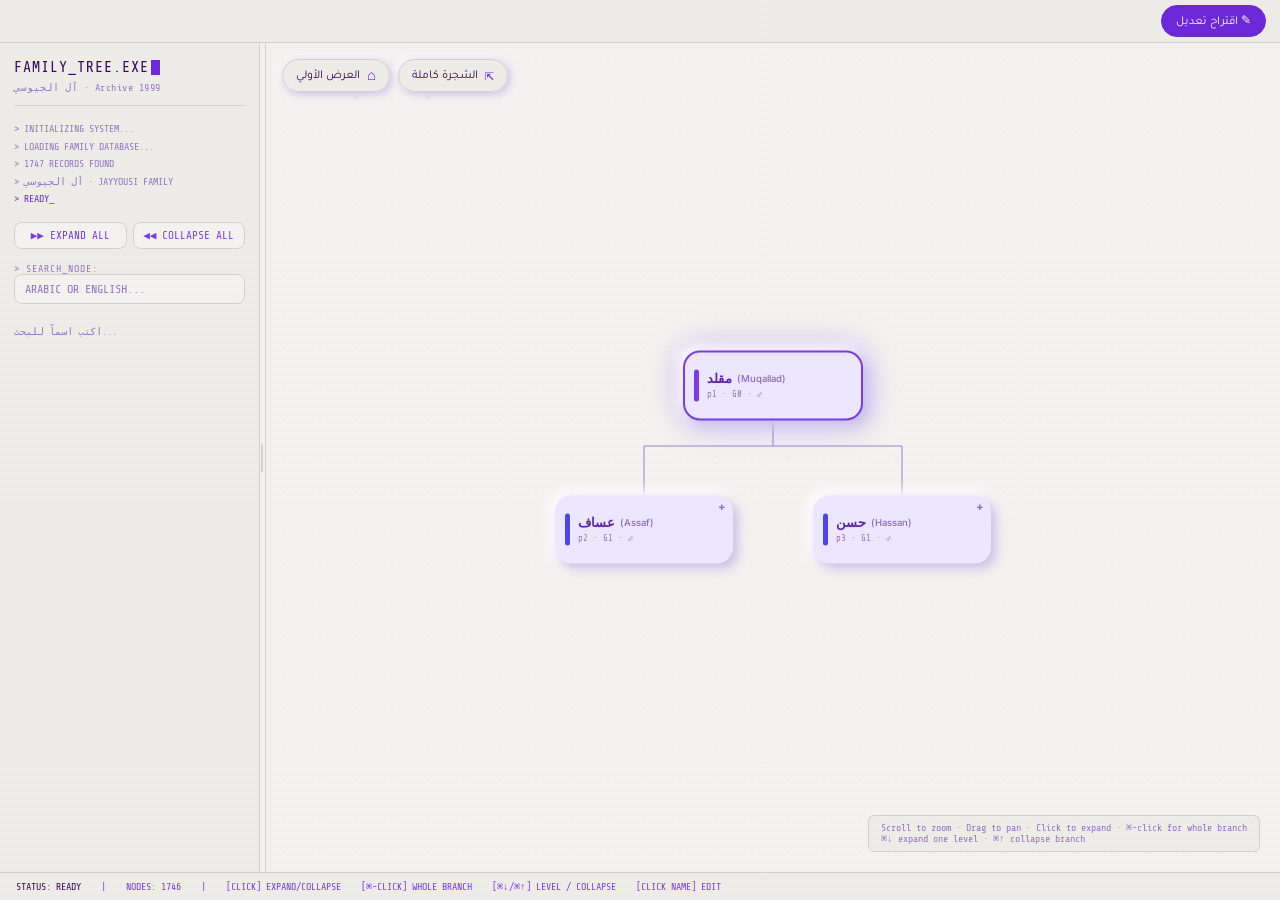
==== commit f73b2ef7: "Let a visitor not in the tree identify by typing their name The "who are you?" modal required pickin" ====
--- a/index.html
+++ b/index.html
@@ -189,10 +189,13 @@
   <div id="who-modal-overlay">
     <div id="who-modal">
       <div id="who-title">من أنت في الشجرة؟</div>
-      <div id="who-help">ابحث عن اسمك. اقتراحاتك سترسل باسمك.</div>
+      <div id="who-help">ابحث عن اسمك واختره، أو اكتب اسمك إن لم تكن في الشجرة بعد.</div>
       <input type="text" id="who-search" dir="auto" placeholder="اسمك · your name" autocomplete="off" />
       <div id="who-results"></div>
-      <button id="who-cancel" class="pb-btn ghost">لاحقاً</button>
+      <div id="who-actions">
+        <button id="who-cancel" class="pb-btn ghost">لاحقاً</button>
+        <button id="who-confirm" class="pb-btn" disabled>تأكيد</button>
+      </div>
     </div>
   </div>
 
--- a/assets/css/propose.css
+++ b/assets/css/propose.css
@@ -213,6 +213,21 @@
   transition: background var(--transition), border-color var(--transition);
 }
 .who-row:hover { background: var(--node-bg); border-color: var(--sidebar-border); }
+/* The picked row, before تأكيد commits it. Distinct from :hover so the choice is
+   visible after the pointer moves away. */
+.who-selected,
+.who-selected:hover {
+  background: var(--node-bg);
+  border-color: var(--accent-mid);
+}
+/* Cancel + confirm sit on one row; confirm leads (right, in this RTL modal). */
+#who-actions {
+  display: flex;
+  flex-direction: row-reverse;
+  gap: 8px;
+  margin-top: 4px;
+}
+#who-confirm:disabled { opacity: 0.45; cursor: not-allowed; }
 .who-name {
   font-family: var(--arabic);
   font-size: 15px;
